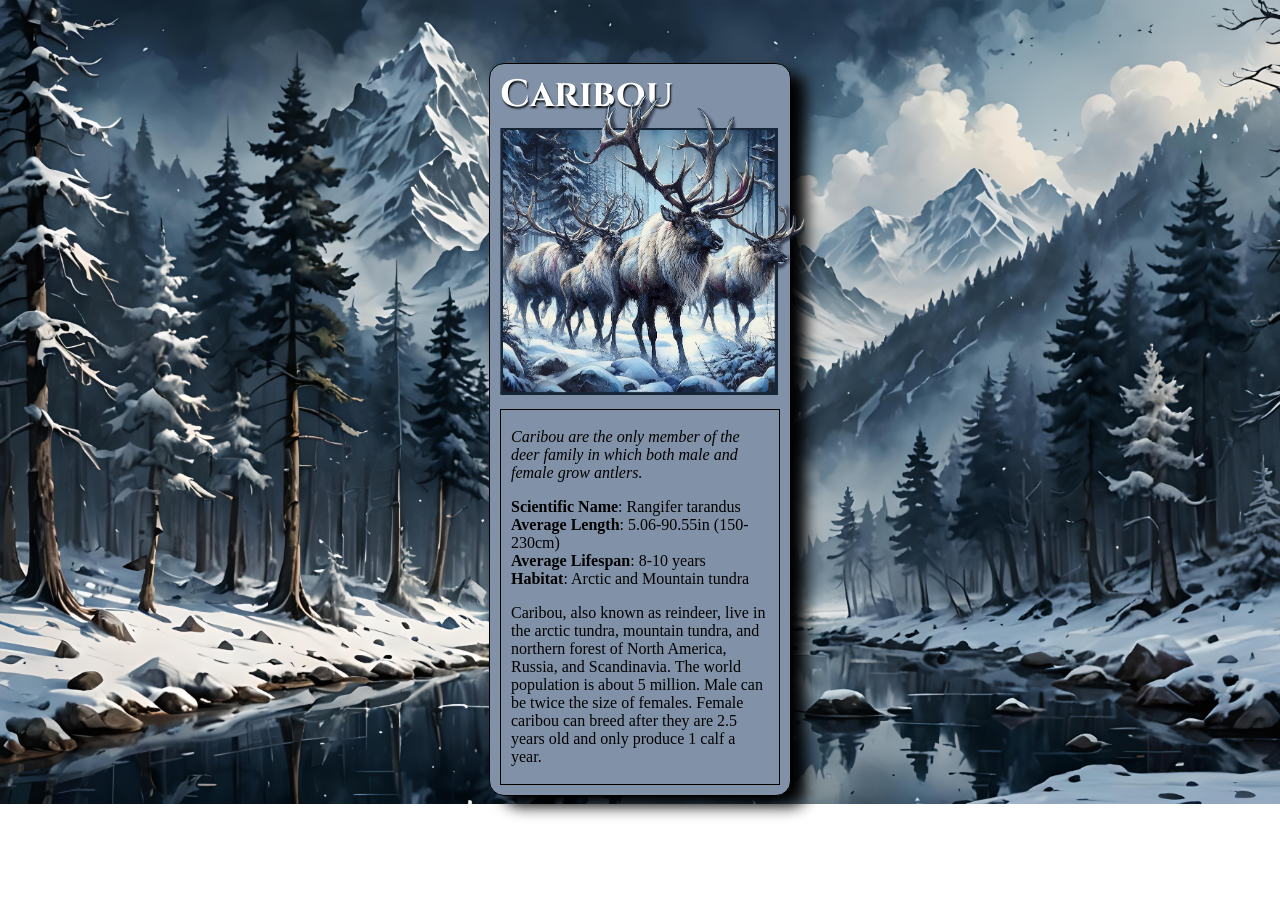
==== index.html @ 6935c28b "Add files via upload" ====
<!DOCTYPE html>
<html>
<head>
	<meta charset="utf-8">
	<title>Animal Trading Cards</title>
	<link rel="stylesheet" href="styles.css" />
	<link rel="stylesheet"
          href="https://fonts.googleapis.com/css2?family=Cinzel:wght@400..900&display=swap"> 
</head>
<body>
	<div class="card">
		<!-- your favorite animal's name goes here -->
		<h3>Caribou</h3>
		<!-- your favorite animal's image goes here -->
		<img src="Resources/Pop_outCaribou2.png" alt="AI generated image of a Caribou herd in a forest in the middle of a snow storm.">
		<div class="info">
			<!-- your favorite animal's interesting fact goes here -->
			<p class="italic">Caribou are the only member of the deer family in which both male and female grow antlers.</p>
			<ul>
				<!-- your favorite animal's list items go here -->
				<li><span>Scientific Name</span>: Rangifer tarandus</li>
				<li><span>Average Length</span>: 5.06-90.55in (150-230cm)</li>
				<li><span>Average Lifespan</span>: 8-10 years</li>
				<li><span>Habitat</span>: Arctic and Mountain tundra</li>
			</ul>
			<!-- your favorite animal's description goes here -->
			<p>Caribou, also known as reindeer, live in the arctic tundra, mountain tundra, and northern forest of North America, Russia, and Scandinavia.
				The world population is about 5 million. Male can be twice the size of females.
				Female caribou can breed after they are 2.5 years old and only produce 1 calf a year.
			</p>
		</div>
	</div>
</body>
</html>
---- styles.css ----
/* To add background to my webpage*/
body{
    background-image: url("Resources/AnimalTradingCard_bkgnd.jpg") ;
    background-size: cover;
    background-repeat: no-repeat;
}

/* A google font was used for the Animal Name */
/* Documentation was followed using a <link> tag in the HTML file */
h3{
    padding: 5px 0px 0px 10px; /*shorthand T R B L*/
    margin: 0%;
    margin-bottom: -25px; /* The negative value allows the element below to overlap a little for the pop-up effect */
    font-size: 38px;
    font-family: Cinzel, 'Lucida Sans Unicode', Arial, sans-serif; /*Google Font*/
    border: 5px none transparent;  /* size solid/none color */
    color: white;
    text-shadow: 1px 2px 2px #000000;
}

/* Image used with relative URLs */
/* Note that my image's width is slightly bigger, because I wanted to create a pop-out effect */
/* The border is actually further out, I edited the image and created a smaller frame and errased around the antlers */
/* and saved it with that as transparency to create the pop-out effect. If thats not allowed, */
/* I will revert to the original image and do a 300 x 300px */
img{
    width: 305px; 
    height: 300px;
    border: 1px none transparent; /* once finished update solid to none and transparent */
    padding: 0px 10px;
}

/* Container for the card layout */
/* Note that the size is fixed // DO not use FLEXBOX */
.card{
    width: 300px;
    border: 1px solid black;
    border-radius: 15px;
    background-color: #8192a8;
    padding: 0%;
    box-shadow: 15px 10px 15px black;
    margin: auto; /*Centering the card container for aesthetics*/
    margin-top: 5%;
}

/* Container for the information*/
.info{
    border: 1px solid black;
    margin: 10px;
    padding: 2px 10px 2px 10px; /*shorthand T R B L*/
}

/* class for the italic paragraph element */
.italic{
    font-style:italic;
}

/* UL list element */
ul{
    list-style-type: none; /* Removes the bullet points */
    margin: 0%;
    padding: 0%;
}

/* Span element to bold the labels */
span{
    font-weight: bold;
}
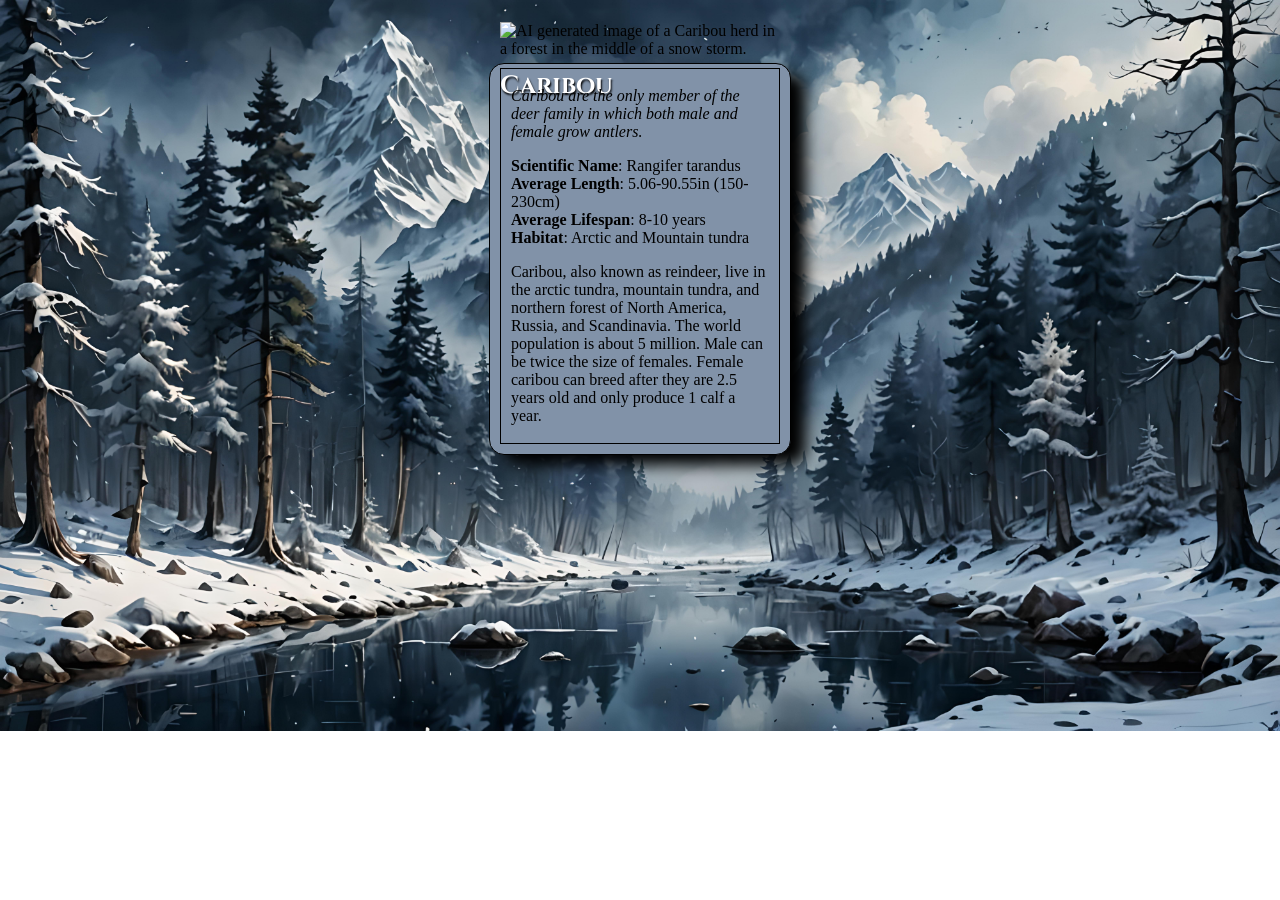
==== commit 6fc2ed33: "Final update" ====
--- a/index.html
+++ b/index.html
@@ -12,7 +12,7 @@
 		<!-- your favorite animal's name goes here -->
 		<h3>Caribou</h3>
 		<!-- your favorite animal's image goes here -->
-		<img src="Resources/Pop_outCaribou2.png" alt="AI generated image of a Caribou herd in a forest in the middle of a snow storm.">
+		<img src="Resources/Pop_outCaribou3.png" alt="AI generated image of a Caribou herd in a forest in the middle of a snow storm.">
 		<div class="info">
 			<!-- your favorite animal's interesting fact goes here -->
 			<p class="italic">Caribou are the only member of the deer family in which both male and female grow antlers.</p>
--- a/styles.css
+++ b/styles.css
@@ -10,8 +10,8 @@
 h3{
     padding: 5px 0px 0px 10px; /*shorthand T R B L*/
     margin: 0%;
-    margin-bottom: -25px; /* The negative value allows the element below to overlap a little for the pop-up effect */
-    font-size: 38px;
+    margin-bottom: -80px; /* The negative value allows the element below to overlap a little for the pop-up effect */
+    font-size: 25px;
     font-family: Cinzel, 'Lucida Sans Unicode', Arial, sans-serif; /*Google Font*/
     border: 5px none transparent;  /* size solid/none color */
     color: white;
@@ -24,7 +24,7 @@
 /* and saved it with that as transparency to create the pop-out effect. If thats not allowed, */
 /* I will revert to the original image and do a 300 x 300px */
 img{
-    width: 305px; 
+    width: 295px; 
     height: 300px;
     border: 1px none transparent; /* once finished update solid to none and transparent */
     padding: 0px 10px;
@@ -41,6 +41,7 @@
     box-shadow: 15px 10px 15px black;
     margin: auto; /*Centering the card container for aesthetics*/
     margin-top: 5%;
+    margin-bottom: 5%;
 }
 
 /* Container for the information*/
